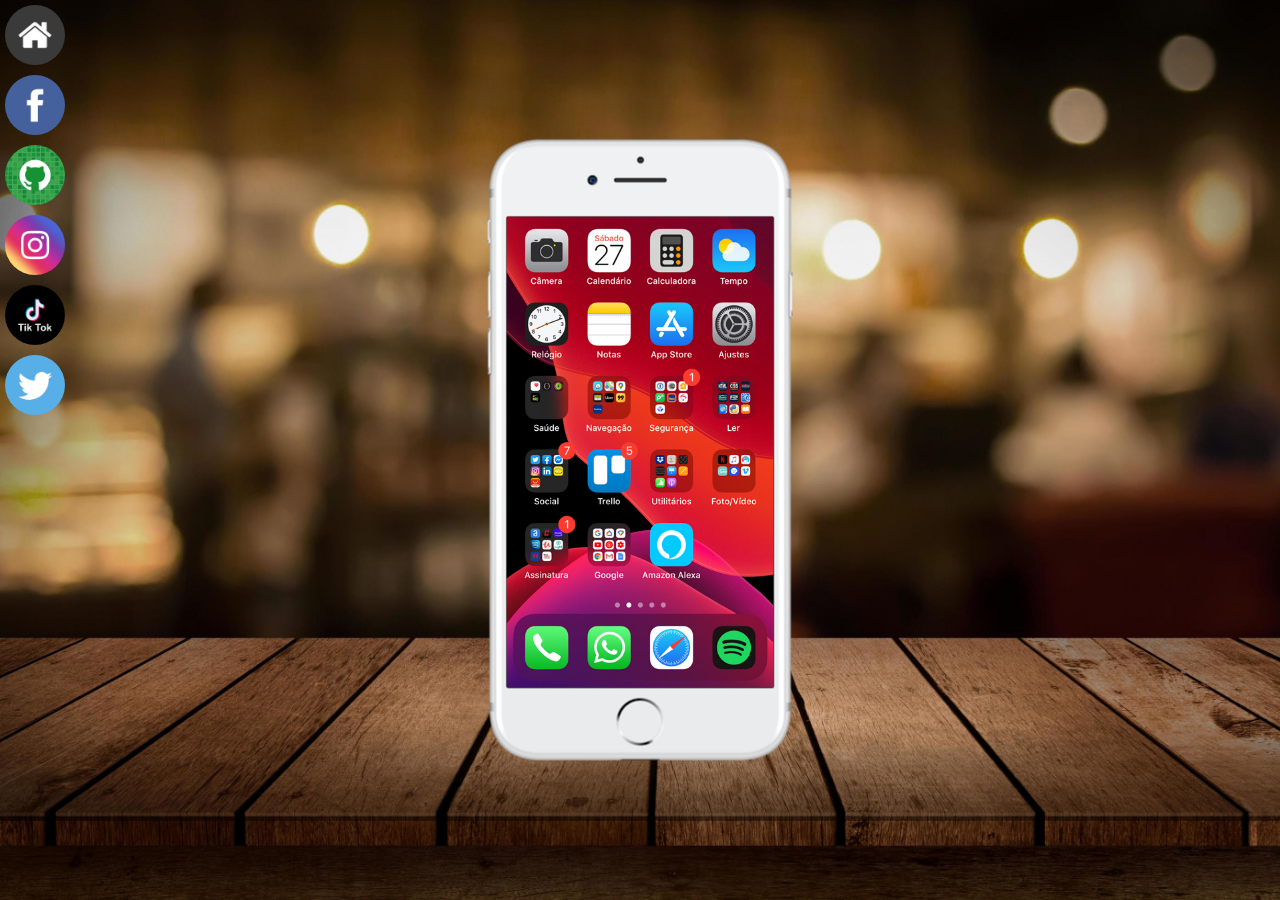
==== index.html @ 82eafadc "." ====
<!DOCTYPE html>
<html lang="pt-br">
<head>
    <meta charset="UTF-8">
    <meta http-equiv="X-UA-Compatible" content="IE=edge">
    <meta name="viewport" content="width=device-width, initial-scale=1.0">
    <link rel="stylesheet" href="estilo/style.css">
    <title>Apresentação</title>
</head>
<body>

    <section id="telefone">
        <iframe src="home.html" name="tela" id="tela" frameborder="0"></iframe>
    </section>

    <section id="redes-sociais">
        <a href="home.html" target="tela"><img src="Imagens/logo-home.jpg" alt="home"></a>
        <a href="#" target="tela"><img src="Imagens/logo-facebook.jpg" alt="Facebook"></a>
        <a href="#" target="tela"><img src="Imagens/logo-github.jpg" alt="GitHub"></a>
        <a href="#" target="tela"><img src="Imagens/logo-instagram.jpg" alt="Instagram"></a>
        <a href="#" target="tela"><img src="Imagens/logo-tiktok.png" alt="TikTok"></a>
        <a href="#" target="tela"><img src="Imagens/logo-twitter.jpg" alt="Twitter"></a>
    </section>
</body>
</html>
---- estilo/style.css ----
@charset "URF-8";

*{
    margin: 0px;
    padding: 0px;
}

section#telefone{
    position: absolute;
    width: 311px;
    height: 627px;
    background: url(../Imagens/frame-iphone.png);
    top: 50%;
    left: 50%;
    transform: translate(-50%,-50%);
}

body{
    background: url(../Imagens/Fundo.jpg);
    background-attachment: fixed;
    background-size: cover;
    width: 100%;
    height: 100%;

}

img{
    border-radius: 50%;
    width: 60px;
    height: 60px;
    padding: 5px;
    display: block;
}

#redes-sociais{
    text-align: right;
}

#tela{
    position: relative;
    top: 80px;
    left: 22px;
    width: 267px;
    height: 471px;
}
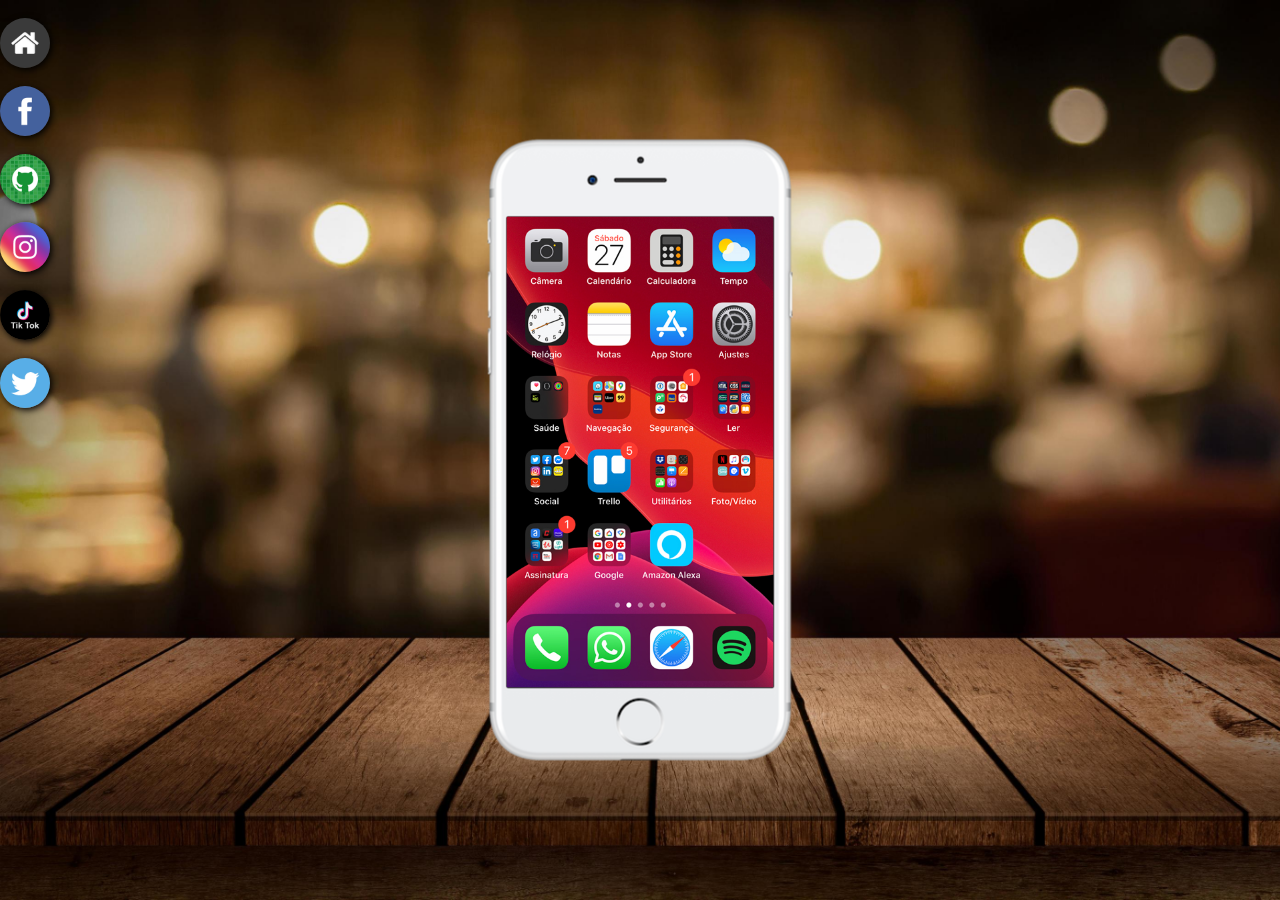
==== commit 12f93c02: "Pocket do biel" ====
--- a/index.html
+++ b/index.html
@@ -15,11 +15,11 @@
 
     <section id="redes-sociais">
         <a href="home.html" target="tela"><img src="Imagens/logo-home.jpg" alt="home"></a>
-        <a href="#" target="tela"><img src="Imagens/logo-facebook.jpg" alt="Facebook"></a>
-        <a href="#" target="tela"><img src="Imagens/logo-github.jpg" alt="GitHub"></a>
-        <a href="#" target="tela"><img src="Imagens/logo-instagram.jpg" alt="Instagram"></a>
-        <a href="#" target="tela"><img src="Imagens/logo-tiktok.png" alt="TikTok"></a>
-        <a href="#" target="tela"><img src="Imagens/logo-twitter.jpg" alt="Twitter"></a>
+        <a href="Facebook.html" target="tela"><img src="Imagens/logo-facebook.jpg" alt="Facebook"></a>
+        <a href="GitHub.html" target="tela"><img src="Imagens/logo-github.jpg" alt="GitHub"></a>
+        <a href="Instagram.html" target="tela"><img src="Imagens/logo-instagram.jpg" alt="Instagram"></a>
+        <a href="TikTok.html" target="tela"><img src="Imagens/logo-tiktok.png" alt="TikTok"></a>
+        <a href="Twitter.html" target="tela"><img src="Imagens/logo-twitter.jpg" alt="Twitter"></a>
     </section>
 </body>
 </html>--- a/estilo/style.css
+++ b/estilo/style.css
@@ -24,16 +24,24 @@
 
 }
 
-img{
+#redes-sociais > a{
+    padding: 3px;
+}
+
+#redes-sociais > a > img{
     border-radius: 50%;
-    width: 60px;
-    height: 60px;
-    padding: 5px;
+    width: 50px;
+    height: 50px;
+    box-shadow: 2px 2px 7px black;
+    box-sizing: border-box;
     display: block;
 }
+#redes-sociais img:hover{
+    border: 3px solid white;
+    transform: translate(3px,3px);
+    box-shadow: 3px 3px 3px black;
+    transition: 0.5s;
 
-#redes-sociais{
-    text-align: right;
 }
 
 #tela{
